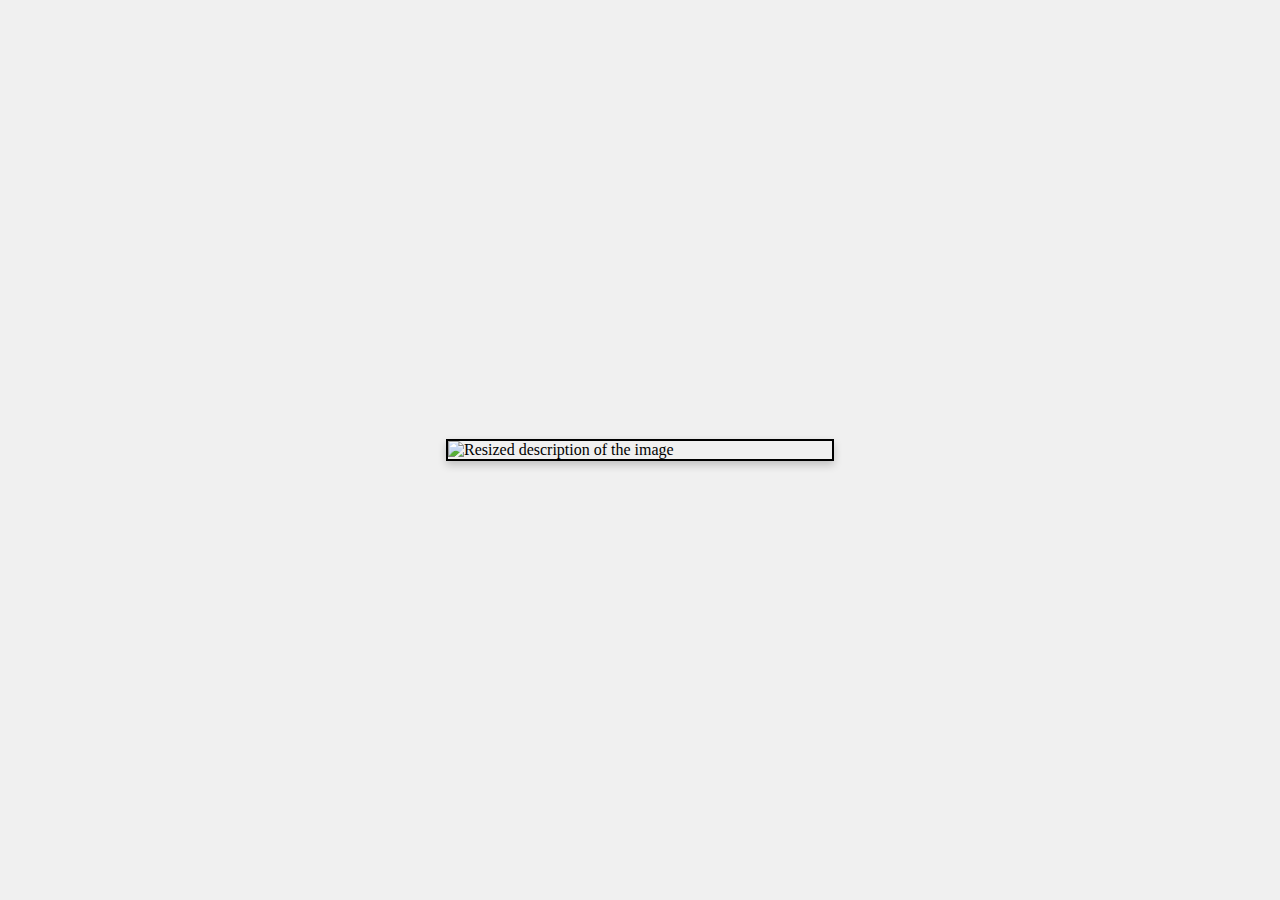
==== ticket.html @ eeac9704 "Add files via upload" ====
<!DOCTYPE html>
<html lang="en">
<head>
  <meta charset="UTF-8">
  <meta name="viewport" content="width=device-width, initial-scale=1.0">
  <title>Resized Image</title>
  <style>
    body {
      margin: 0;
      display: flex;
      justify-content: center;
      align-items: center;
      padding: 20px 0; /* Add space at the top and bottom */
      background-color: #f0f0f0;
      height: 100vh; /* Full viewport height */
      box-sizing: border-box; /* Ensures padding is included in height calculation */
    }

    img {
      width: 30%; /* Reduced the image size to 30% of the screen width */
      height: auto; /* Maintain aspect ratio */
      border: 2px solid #000; /* Optional: Add a border for visual effect */
      box-shadow: 0 4px 8px rgba(0, 0, 0, 0.2); /* Optional: Add a shadow */
    }
  </style>
</head>
<body>
  <img src="ticket1.jpg" alt="Resized description of the image">

  <script>
    // Set a timeout to automatically redirect after 5 seconds (5000 milliseconds)
    setTimeout(function() {
      window.location.href = "time.html";  // Replace "nextPage.html" with the URL of the next page
    }, 5000); // 5000 milliseconds = 5 seconds
  </script>
</body>
</html>
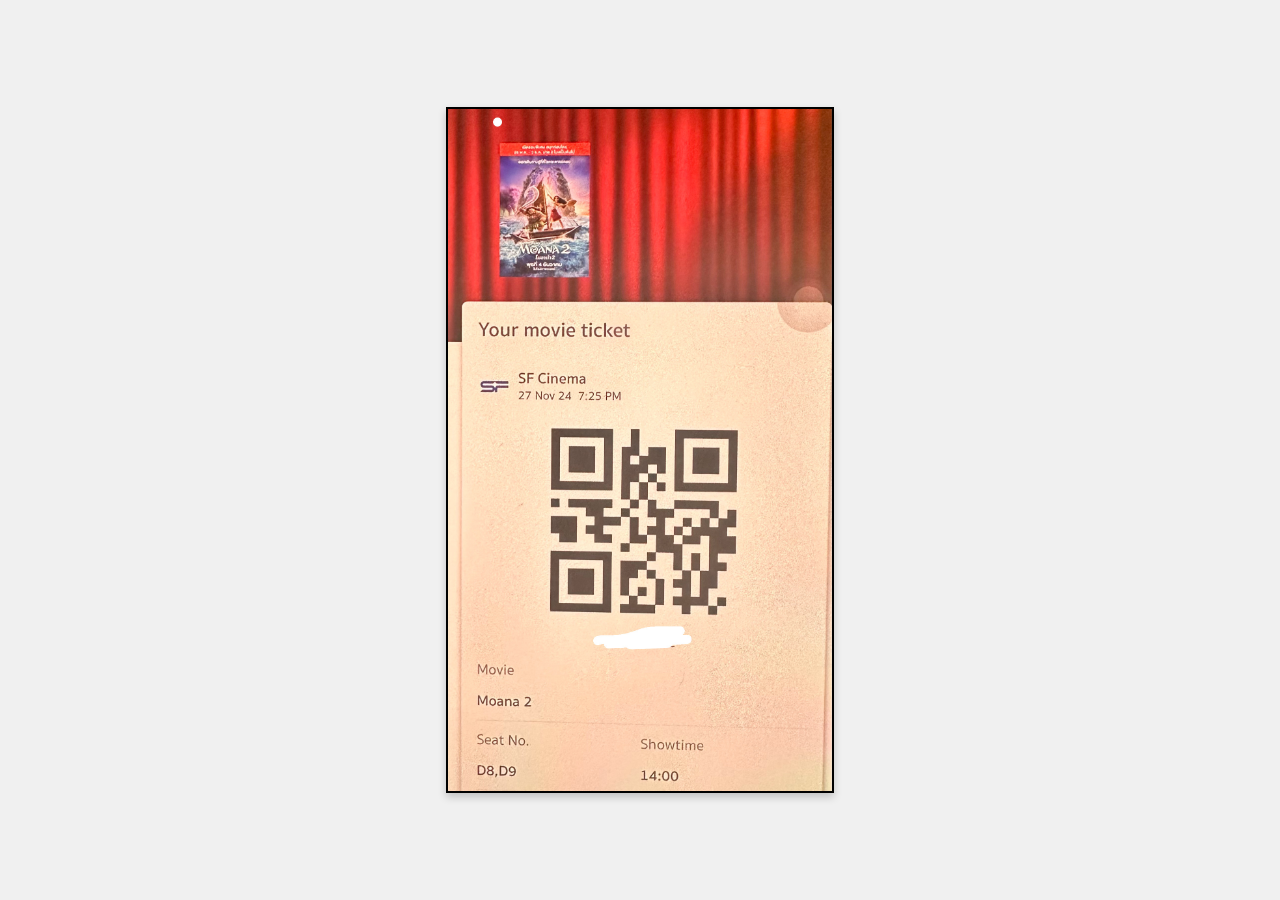
==== commit 275b76ee: "Update ticket.html" ====
--- a/ticket.html
+++ b/ticket.html
@@ -25,7 +25,7 @@
   </style>
 </head>
 <body>
-  <img src="ticket1.jpg" alt="Resized description of the image">
+  <img src="ticket1.JPG" alt="Resized description of the image">
 
   <script>
     // Set a timeout to automatically redirect after 5 seconds (5000 milliseconds)
